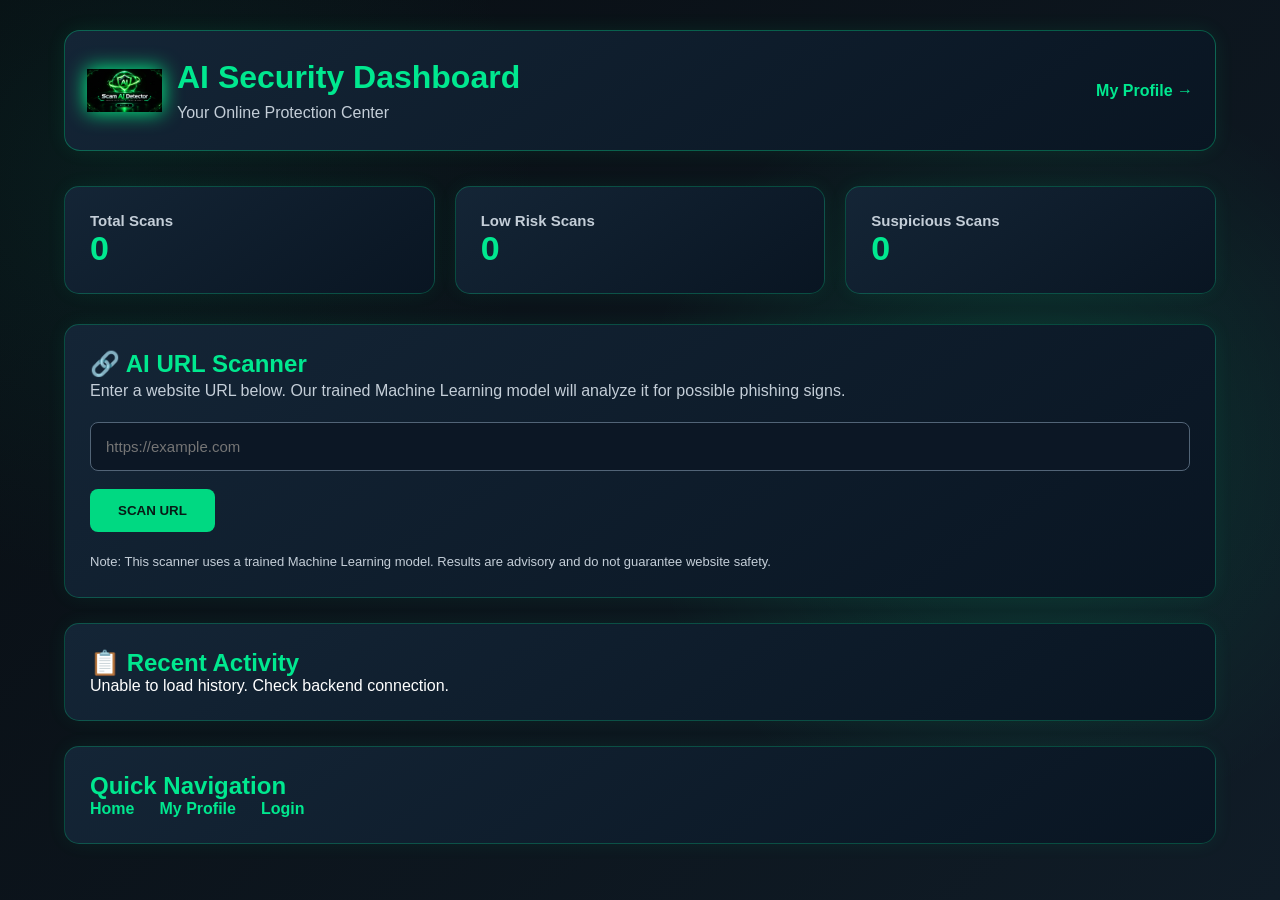
==== dashboard.html @ 8b9a0d4e "Upload AI Scam Detector project" ====
<!DOCTYPE html>
<html lang="en">
<head>
<meta charset="UTF-8">
<meta name="viewport" content="width=device-width, initial-scale=1.0">

<title>AI Security Dashboard | AI Scam Detector</title>
<link rel="stylesheet" href="style.css">

<style>
* {
    box-sizing: border-box;
}

body {
    margin: 0;
    font-family: Arial, sans-serif;
    background: #050b12;
    color: #ffffff;
}

.dashboard {
    min-height: 100vh;
    padding: 30px 5%;
}

.dash-header {
    display: flex;
    justify-content: space-between;
    align-items: center;
    flex-wrap: wrap;
    gap: 20px;
    margin-bottom: 35px;
    padding: 22px;
    background: linear-gradient(145deg, #142536, #091522);
    border: 1px solid #00e88f55;
    border-radius: 16px;
    box-shadow: 0 0 20px #00ff8815;
}

.brand {
    display: flex;
    align-items: center;
    gap: 15px;
}

.brand img {
    width: 75px;
    height: 75px;
    object-fit: contain;
    filter: drop-shadow(0 0 10px #00ff88);
}

.dash-header h1 {
    color: #00e88f;
    margin: 0 0 8px;
}

.dash-header p {
    color: #c4ced8;
    margin: 0;
}

.dash-header a,
.dash-links a {
    color: #00e88f;
    text-decoration: none;
    font-weight: bold;
}

.dash-header a:hover,
.dash-links a:hover {
    color: white;
}

.stats {
    display: grid;
    grid-template-columns: repeat(auto-fit, minmax(190px, 1fr));
    gap: 20px;
    margin-bottom: 30px;
}

.stat-card,
.dashboard-panel {
    background: linear-gradient(145deg, #142536, #091522);
    border: 1px solid #00e88f40;
    border-radius: 15px;
    padding: 25px;
    box-shadow: 0 0 20px #00ff8810;
}

.stat-card h3 {
    color: #c4ced8;
    font-size: 15px;
}

.stat-card h2 {
    color: #00e88f;
    font-size: 34px;
    margin-bottom: 0;
}

.dashboard-panel {
    margin-bottom: 25px;
}

.dashboard-panel h2 {
    color: #00e88f;
    margin-top: 0;
}

.dashboard-panel p {
    color: #c4ced8;
    line-height: 1.6;
}

.scanner-input {
    width: 100%;
    padding: 15px;
    margin: 18px 0;
    background: #0c1725;
    border: 1px solid #526477;
    border-radius: 8px;
    color: white;
    font-size: 15px;
    outline: none;
}

.scanner-input:focus {
    border-color: #00e88f;
    box-shadow: 0 0 10px #00e88f35;
}

.scan-btn {
    padding: 14px 28px;
    background: #00d982;
    color: #071b16;
    border: none;
    border-radius: 8px;
    font-weight: bold;
    cursor: pointer;
    transition: 0.3s;
}

.scan-btn:hover {
    background: #00f5a0;
    box-shadow: 0 0 18px #00ff8870;
}

.scan-btn:disabled {
    opacity: 0.6;
    cursor: wait;
}

#scanMessage {
    margin-top: 20px;
    color: #00e88f;
    line-height: 1.8;
    overflow-wrap: anywhere;
}

.result-box {
    margin-top: 18px;
    padding: 18px;
    background: #0c1725;
    border: 1px solid #00e88f60;
    border-radius: 10px;
}

.result-box h3 {
    color: #00e88f;
}

.result-box p {
    color: #d4dee8;
    overflow-wrap: anywhere;
}

.history-item {
    padding: 15px;
    margin-top: 12px;
    background: #0c1725;
    border: 1px solid #34475a;
    border-radius: 9px;
    color: #c4ced8;
    line-height: 1.8;
    overflow-wrap: anywhere;
}

.disclaimer {
    font-size: 13px;
    color: #aab8c5;
    margin-top: 18px;
}

.dash-links {
    display: flex;
    flex-wrap: wrap;
    gap: 25px;
}

@media (max-width: 600px) {
    .dashboard {
        padding: 20px 4%;
    }

    .brand img {
        width: 60px;
        height: 60px;
    }

    .dash-header h1 {
        font-size: 23px;
    }
}
</style>
</head>

<body>

<main class="dashboard">

    <header class="dash-header">

        <div class="brand">
            <img src="logo.jpeg" alt="AI Scam Detector Shield">

            <div>
                <h1>AI Security Dashboard</h1>
                <p>Your Online Protection Center</p>
            </div>
        </div>

        <a href="profile.html">My Profile →</a>

    </header>

    <section class="stats">

        <div class="stat-card">
            <h3>Total Scans</h3>
            <h2 id="totalScans">0</h2>
        </div>

        <div class="stat-card">
            <h3>Low Risk Scans</h3>
            <h2 id="safeScans">0</h2>
        </div>

        <div class="stat-card">
            <h3>Suspicious Scans</h3>
            <h2 id="suspiciousScans">0</h2>
        </div>

    </section>

    <section class="dashboard-panel">

        <h2>🔗 AI URL Scanner</h2>

        <p>
            Enter a website URL below. Our trained Machine Learning
            model will analyze it for possible phishing signs.
        </p>

        <input
            type="url"
            id="urlInput"
            class="scanner-input"
            placeholder="https://example.com"
            autocomplete="url"
        >

        <button
            class="scan-btn"
            id="scanButton"
            onclick="scanInput()"
        >
            SCAN URL
        </button>

        <div id="scanMessage" aria-live="polite"></div>

        <p class="disclaimer">
            Note: This scanner uses a trained Machine Learning model.
            Results are advisory and do not guarantee website safety.
        </p>

    </section>

    <section class="dashboard-panel">

        <h2>📋 Recent Activity</h2>

        <div id="historyMessage">
            <p>Loading scan history...</p>
        </div>

    </section>

    <section class="dashboard-panel">

        <h2>Quick Navigation</h2>

        <div class="dash-links">
            <a href="index.html">Home</a>
            <a href="profile.html">My Profile</a>
            <a href="login.html">Login</a>
        </div>

    </section>

</main>

<script>

const API = "http://127.0.0.1:5000";

async function loadHistory() {

    const history = document.getElementById("historyMessage");

    try {

        const response = await fetch(API + "/api/history", {
            credentials: "include"
        });

        const data = await response.json();

        if (!response.ok) {
            history.textContent =
                data.error || "Please login to view scan history.";
            return;
        }

        const scans = Array.isArray(data)
            ? data
            : (data.history || []);

        document.getElementById("totalScans").textContent =
            scans.length;

        const low = scans.filter(
            scan => scan.risk_level === "Low"
        ).length;

        document.getElementById("safeScans").textContent = low;

        document.getElementById("suspiciousScans").textContent =
            scans.length - low;

        history.innerHTML = "";

        if (scans.length === 0) {
            history.textContent =
                "No scans have been performed yet.";
            return;
        }

        scans.forEach(scan => {

            const item = document.createElement("div");

            item.className = "history-item";

            item.textContent =
                "Input: " + (scan.input || "N/A") +
                " | Verdict: " + (scan.verdict || "N/A") +
                " | Risk: " + (scan.risk_level || "N/A") +
                " | Date: " + (scan.scan_date || "N/A");

            history.appendChild(item);

        });

    } catch (error) {

        history.textContent =
            "Unable to load history. Check backend connection.";

    }
}


async function scanInput() {

    const input = document.getElementById("urlInput").value.trim();

    const message = document.getElementById("scanMessage");

    const button = document.getElementById("scanButton");

    if (!input) {
        message.textContent = "Please enter a URL first.";
        return;
    }

    try {

        const parsedURL = new URL(input);

        if (!["http:", "https:"].includes(parsedURL.protocol)) {
            message.textContent =
                "Please enter a valid HTTP or HTTPS URL.";
            return;
        }

    } catch {

        message.textContent =
            "Please enter a complete URL, e.g. https://example.com";
        return;

    }

    button.disabled = true;

    message.textContent = "AI is analyzing your URL. Please wait...";

    try {

        const response = await fetch(API + "/api/scan", {

            method: "POST",

            credentials: "include",

            headers: {
                "Content-Type": "application/json"
            },

            body: JSON.stringify({
                input: input,
                type: "url"
            })

        });

        const result = await response.json();

        if (!response.ok) {
            throw new Error(result.error || "Scan failed.");
        }

        message.innerHTML = "";

        const resultBox = document.createElement("div");
        resultBox.className = "result-box";

        const heading = document.createElement("h3");
        heading.textContent = "AI Scan Result";
        resultBox.appendChild(heading);

        const details = [
            "Verdict: " + (result.verdict || "Not available"),
            "Risk Level: " + (result.risk_level || "Not available"),
            "Warning Signs: " + (result.risk_count ?? 0),
            "Input Type: " + (result.input_type || "URL"),
            "Analysis: " + (result.notes || "Analysis completed.")
        ];

        details.forEach(detail => {

            const paragraph = document.createElement("p");
            paragraph.textContent = detail;
            resultBox.appendChild(paragraph);

        });

        if (result.risk_signals) {

            const title = document.createElement("h4");
            title.textContent = "Detected Warning Signs";
            resultBox.appendChild(title);

            let signals = [];

            if (Array.isArray(result.risk_signals)) {
                signals = result.risk_signals;
            } else if (typeof result.risk_signals === "object") {
                signals = Object.entries(result.risk_signals)
                    .filter(([key, value]) => Boolean(value))
                    .map(([key, value]) =>
                        typeof value === "string" ? value : key
                    );
            }

            if (signals.length === 0) {

                const paragraph = document.createElement("p");
                paragraph.textContent =
                    "No additional warning signs returned.";
                resultBox.appendChild(paragraph);

            } else {

                signals.forEach(signal => {

                    const paragraph = document.createElement("p");
                    paragraph.textContent = "• " + signal;
                    resultBox.appendChild(paragraph);

                });

            }
        }

        if (result.disclaimer) {

            const note = document.createElement("p");
            note.className = "disclaimer";
            note.textContent = result.disclaimer;
            resultBox.appendChild(note);

        }

        message.appendChild(resultBox);

        await loadHistory();

    } catch (error) {

        message.textContent = "Error: " + error.message;

    } finally {

        button.disabled = false;

    }

}

loadHistory();

</script>

</body>
</html>
---- style.css ----
/* =========================================
   AI SCAM DETECTOR - PREMIUM SHIELD THEME
========================================= */

* {
    margin: 0;
    padding: 0;
    box-sizing: border-box;
}

html {
    scroll-behavior: smooth;
    scroll-padding-top: 25px;
}

body {
    font-family: 'Segoe UI', Arial, sans-serif;
    background: #080d12;
    color: #ffffff;
    overflow-x: hidden;
}

/* TOP BAR */

.top-bar {
    background: linear-gradient(90deg, #061d17, #087b5c, #061d17);
    color: #d7ffed;
    text-align: center;
    padding: 12px;
    font-size: 12px;
    letter-spacing: 2px;
    font-weight: 600;
    border-bottom: 1px solid #16e69b;
}

/* HEADER */

header {
    background: linear-gradient(120deg, #0a111a, #111e29);
    padding: 20px 7%;
    border-bottom: 1px solid #1c493c;
    box-shadow: 0 5px 25px #00000080;
}

.logo {
    display: flex;
    align-items: center;
    gap: 18px;
}

.logo-img {
    width: 85px;
    height: 85px;
    object-fit: contain;
    filter:
        drop-shadow(0 0 8px #00ff9d)
        drop-shadow(0 0 22px #087b5c);
    animation: shieldGlow 3s infinite alternate;
}

.logo h2 {
    font-size: 26px;
    letter-spacing: 2px;
    color: #ffffff;
}

.logo p {
    color: #43e6a4;
    font-size: 12px;
    letter-spacing: 3px;
    margin-top: 7px;
}

@keyframes shieldGlow {
    from {
        filter: drop-shadow(0 0 5px #087b5c);
    }
    to {
        filter: drop-shadow(0 0 22px #00ff9d);
    }
}

/* NAVIGATION */

nav {
    background: #0b171d;
    display: flex;
    justify-content: center;
    align-items: center;
    gap: 40px;
    padding: 18px;
    flex-wrap: wrap;
    border-bottom: 1px solid #164b39;
}

nav a {
    color: #e4f5ee;
    text-decoration: none;
    font-size: 14px;
    font-weight: 600;
    transition: 0.3s;
}

nav a:hover {
    color: #00ff9d;
    text-shadow: 0 0 12px #00ff9d;
    transform: translateY(-3px);
}

/* HERO SECTION */

main {
    background:
        radial-gradient(circle at 80% 50%, #00ff9d20, transparent 35%),
        radial-gradient(circle at 10% 20%, #087b5c20, transparent 30%),
        linear-gradient(135deg, #080d12, #101c27);
    padding: 90px 8%;
    min-height: 500px;
}

.hero-content {
    display: flex;
    justify-content: space-between;
    align-items: center;
    gap: 40px;
    max-width: 1250px;
    margin: auto;
}

.hero-text {
    max-width: 650px;
}

.ai-badge {
    display: inline-block;
    color: #00ff9d;
    border: 1px solid #00ff9d;
    background: #00ff9d12;
    padding: 9px 20px;
    border-radius: 30px;
    font-size: 12px;
    letter-spacing: 2px;
    margin-bottom: 25px;
    box-shadow: 0 0 15px #00ff9d25;
}

.hero-text h1 {
    font-size: 48px;
    line-height: 1.2;
    margin-bottom: 22px;
    color: #ffffff;
    text-shadow: 0 0 20px #00ff9d18;
}

.hero-text p {
    color: #b8c9c9;
    font-size: 16px;
    line-height: 1.9;
    margin-bottom: 30px;
}

/* BUTTONS */

.scan-button,
.learn-button {
    display: inline-block;
    background: linear-gradient(135deg, #087b5c, #00e995);
    color: #04130e;
    text-decoration: none;
    padding: 15px 32px;
    border-radius: 7px;
    font-weight: bold;
    box-shadow: 0 0 18px #00ff9d45;
    transition: 0.3s;
}

.scan-button:hover,
.learn-button:hover {
    transform: translateY(-4px);
    box-shadow: 0 0 30px #00ff9d90;
}

/* HERO SHIELD */

.hero-image {
    display: flex;
    justify-content: center;
    align-items: center;
    min-width: 280px;
}

.hero-shield {
    width: 300px;
    max-width: 100%;
    object-fit: contain;
    filter:
        drop-shadow(0 0 15px #00ff9d)
        drop-shadow(0 0 40px #087b5c);
    animation: floatShield 4s ease-in-out infinite;
}

@keyframes floatShield {
    0%, 100% {
        transform: translateY(0);
    }
    50% {
        transform: translateY(-15px);
    }
}

/* SERVICES */

.services {
    display: grid;
    grid-template-columns: repeat(4, 1fr);
    background: #0b141c;
    padding: 60px 6%;
    gap: 22px;
}

.service {
    background: linear-gradient(145deg, #172630, #0d171e);
    border: 1px solid #245342;
    border-radius: 14px;
    padding: 32px 20px;
    text-align: center;
    transition: 0.3s;
    box-shadow: 0 8px 25px #00000040;
}

.service:hover {
    transform: translateY(-8px);
    border-color: #00ff9d;
    box-shadow: 0 0 25px #00ff9d30;
}

.service h2 {
    font-size: 35px;
    color: #43e6a4;
}

.service h3 {
    margin: 15px 0 10px;
    font-size: 17px;
    color: #ffffff;
}

.service p {
    color: #b9c9ce;
    font-size: 13px;
    line-height: 1.7;
}

.service a {
    display: inline-block;
    margin-top: 18px;
    color: #43e6a4;
    text-decoration: none;
    font-size: 13px;
    font-weight: bold;
    transition: 0.3s;
}

.service a:hover {
    color: white;
    letter-spacing: 1px;
}

/* INFORMATION SECTIONS */

.info {
    background: #080d12;
    padding: 70px 9%;
    text-align: center;
    border-bottom: 1px solid #1c493c;
}

.info h2 {
    color: #00ff9d;
    font-size: 28px;
    margin-bottom: 25px;
    letter-spacing: 1px;
    text-shadow: 0 0 15px #00ff9d30;
}

.info > p {
    color: #c0cdd2;
    max-width: 850px;
    margin: auto;
    line-height: 2;
    font-size: 15px;
}

/* LEARN BUTTON */

.learn-button {
    margin-top: 25px;
    padding: 12px 25px;
}

/* HOW IT WORKS */

.steps {
    display: grid;
    grid-template-columns: repeat(3, 1fr);
    gap: 22px;
    margin-top: 35px;
}

.steps > div {
    background: linear-gradient(145deg, #172630, #0d171e);
    border: 1px solid #245342;
    border-radius: 12px;
    padding: 30px 18px;
    transition: 0.3s;
}

.steps > div:hover {
    border-color: #00ff9d;
    transform: translateY(-5px);
    box-shadow: 0 0 20px #00ff9d25;
}

.steps h3 {
    color: #43e6a4;
    margin-bottom: 15px;
    font-size: 17px;
}

.steps p {
    color: #bdcbd1;
    font-size: 14px;
    line-height: 1.8;
}

/* FOOTER */

footer {
    background: #05090d;
    text-align: center;
    padding: 40px 20px;
    color: #aebdc3;
    line-height: 2;
    border-top: 1px solid #245342;
}

.footer-logo {
    display: flex;
    justify-content: center;
    align-items: center;
    gap: 12px;
    margin-bottom: 15px;
}

.footer-logo .logo-img {
    width: 55px;
    height: 55px;
}

.footer-logo h3 {
    color: #43e6a4;
    font-size: 20px;
}

footer a {
    color: #43e6a4;
    text-decoration: none;
    margin: 0 5px;
    transition: 0.3s;
}

footer a:hover {
    color: white;
}

/* SCROLL REVEAL */

.services,
.info,
footer {
    opacity: 0;
    transform: translateY(20px);
    transition: opacity 0.7s ease, transform 0.7s ease;
}

.services.visible,
.info.visible,
footer.visible {
    opacity: 1;
    transform: translateY(0);
}

/* RESPONSIVE DESIGN */

@media (max-width: 850px) {

    .hero-content {
        flex-direction: column;
        text-align: center;
    }

    .hero-text h1 {
        font-size: 36px;
    }

    .services {
        grid-template-columns: repeat(2, 1fr);
    }

    .steps {
        grid-template-columns: 1fr;
    }
}

@media (max-width: 500px) {

    header {
        padding: 18px;
    }

    .logo-img {
        width: 65px;
        height: 65px;
    }

    .logo h2 {
        font-size: 18px;
    }

    nav {
        gap: 18px;
    }

    nav a {
        font-size: 12px;
    }

    .hero-text h1 {
        font-size: 29px;
    }

    main {
        padding: 55px 20px;
    }

    .services {
        grid-template-columns: 1fr;
    }

    .hero-shield {
        width: 220px;
    }

    .info {
        padding: 45px 20px;
    }

    .footer-logo h3 {
        font-size: 16px;
    }
}

/* REDUCED MOTION ACCESSIBILITY */

@media (prefers-reduced-motion: reduce) {
    *,
    *::before,
    *::after {
        animation-duration: 0.01ms !important;
        scroll-behavior: auto !important;
        transition-duration: 0.01ms !important;
    }
}
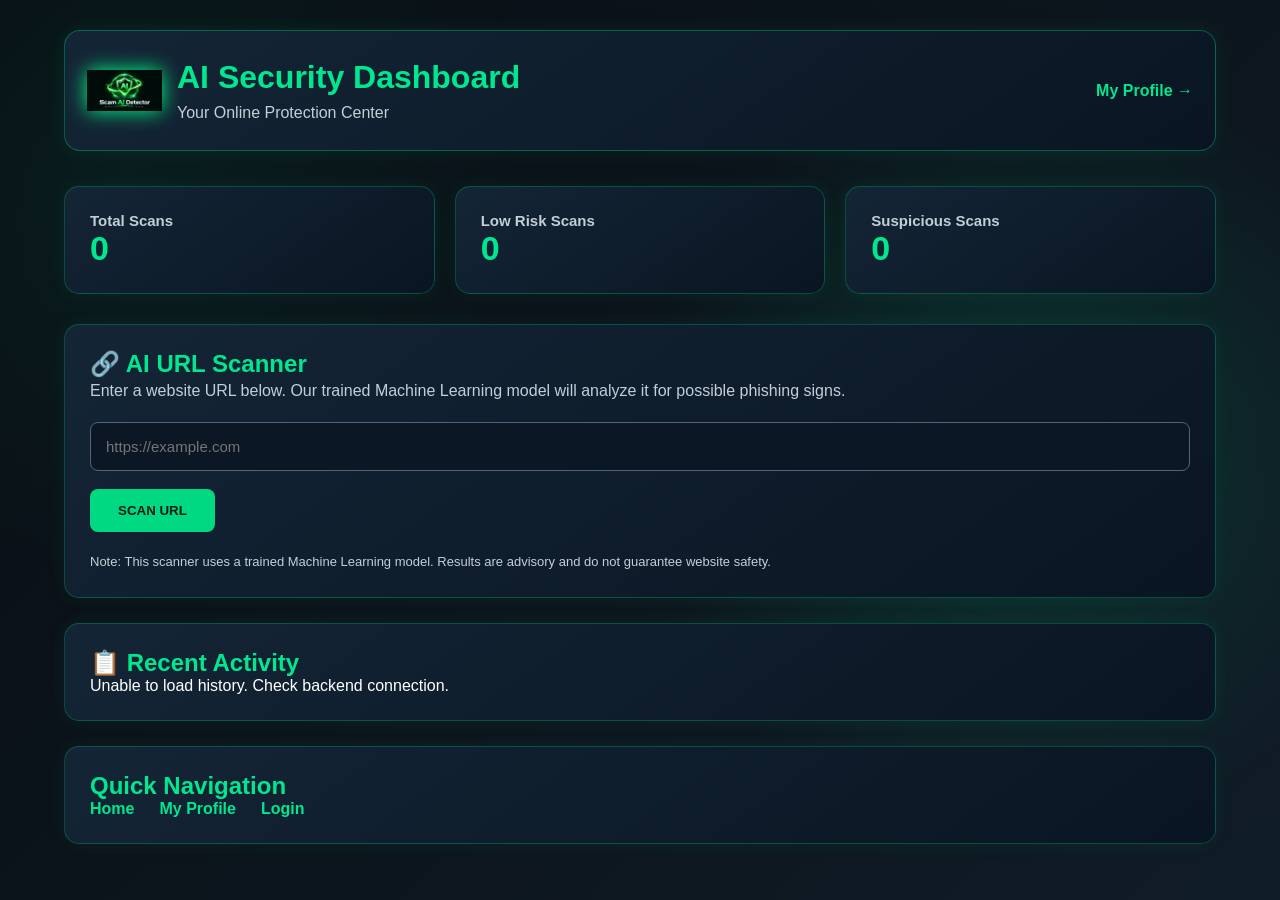
==== commit 27a45aaa: "Update website logo" ====
--- a/dashboard.html
+++ b/dashboard.html
@@ -224,7 +224,7 @@
     <header class="dash-header">
 
         <div class="brand">
-            <img src="logo.jpeg" alt="AI Scam Detector Shield">
+            <img src="logooo.jpeg" alt="AI Scam Detector Shield">
 
             <div>
                 <h1>AI Security Dashboard</h1>
@@ -315,7 +315,7 @@
 
 <script>
 
-const API = "http://127.0.0.1:5000";
+const API = "";
 
 async function loadHistory() {
 
